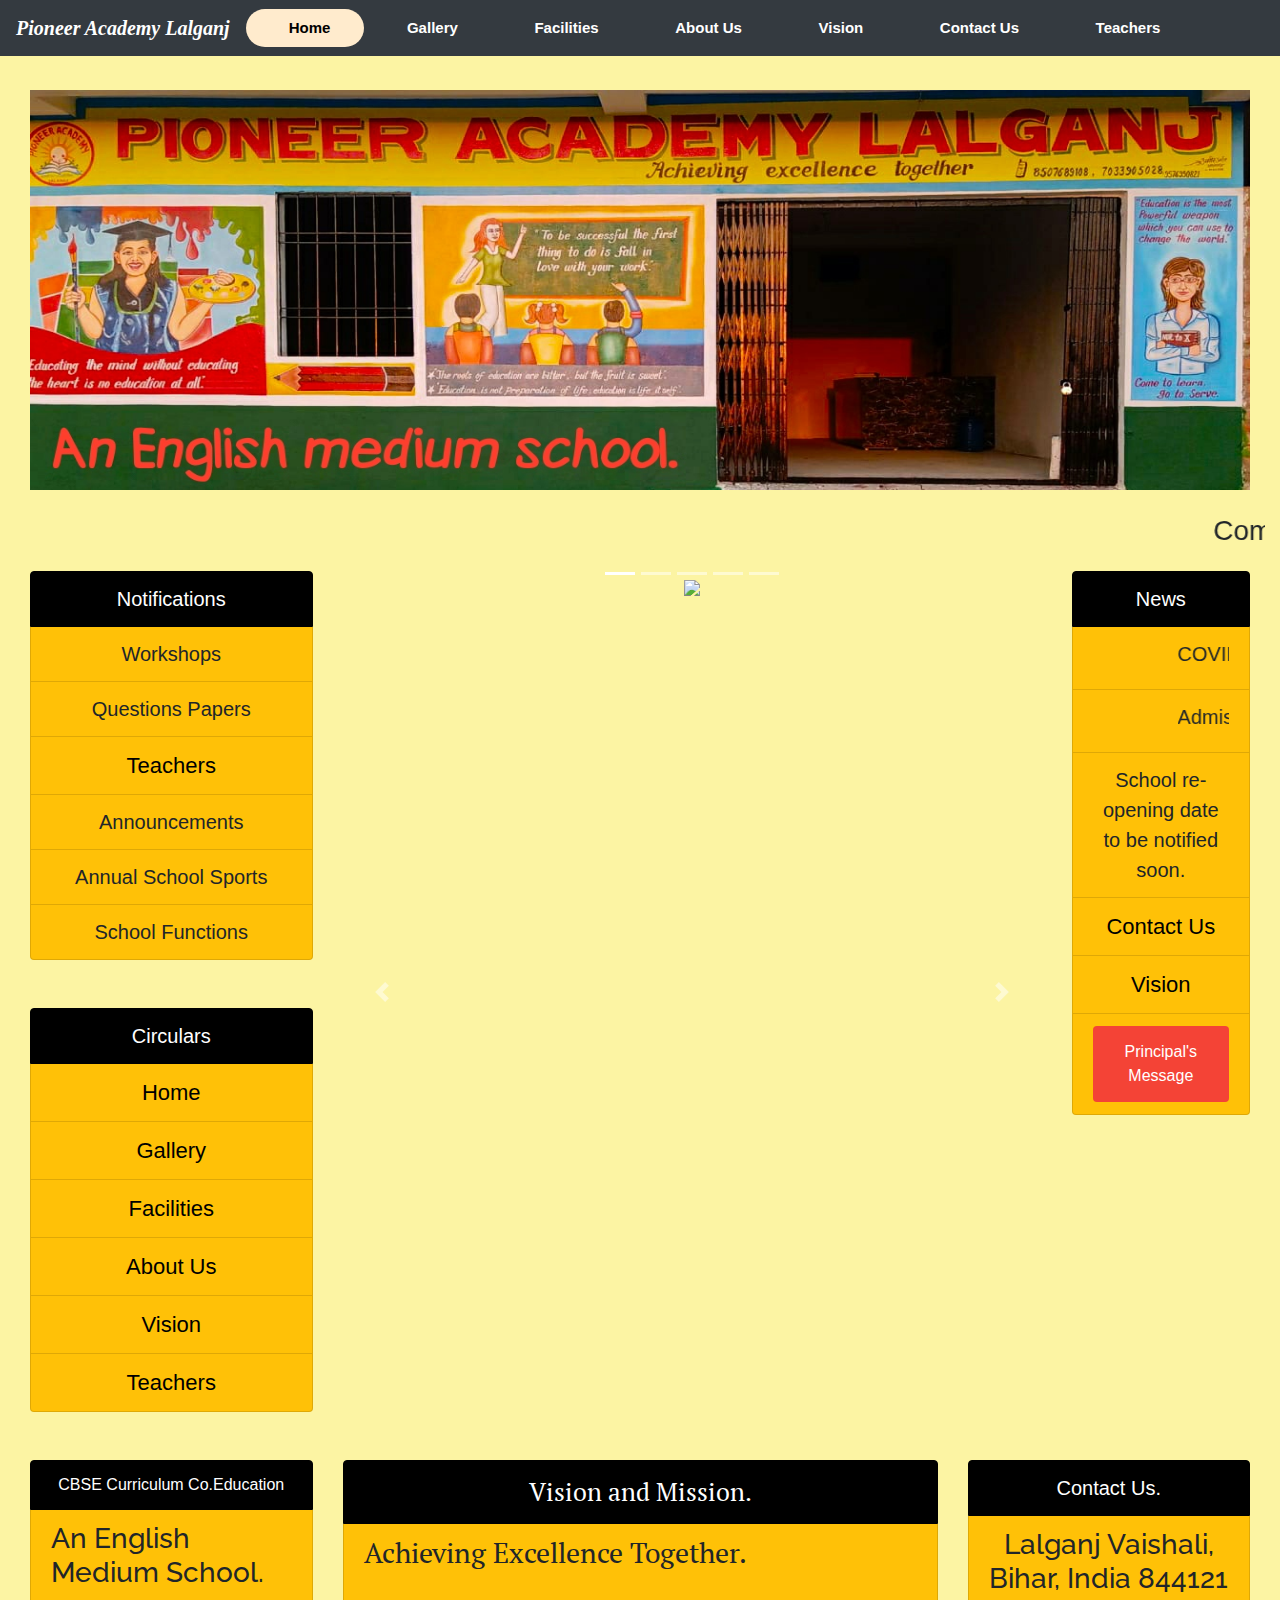
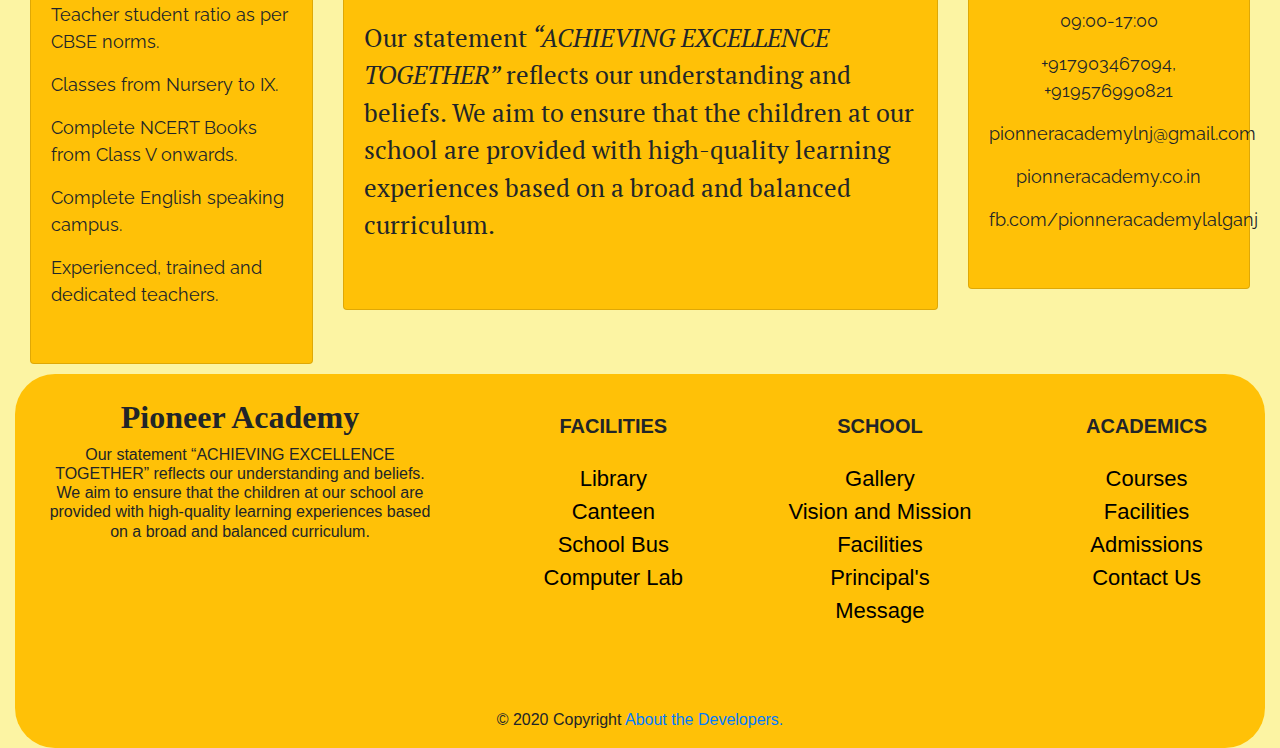
==== index.html @ 2e38af7f "finally done mategit status" ====
<!DOCTYPE html>
<html>
<head>
	<title>Pioneer Academy Lalganj</title>
	<link rel="stylesheet" href="https://stackpath.bootstrapcdn.com/bootstrap/4.4.1/css/bootstrap.min.css" integrity="sha384-Vkoo8x4CGsO3+Hhxv8T/Q5PaXtkKtu6ug5TOeNV6gBiFeWPGFN9MuhOf23Q9Ifjh" crossorigin="anonymous">
	<link rel="stylesheet" type="text/css" href="homepage.css">
	<link href="https://fonts.googleapis.com/css?family=Lato&display=swap" rel="stylesheet">
	<link href="https://fonts.googleapis.com/css?family=PT+Serif&display=swap" rel="stylesheet">
  <link href="https://fonts.googleapis.com/css?family=Raleway&display=swap" rel="stylesheet">
  <script src="https://kit.fontawesome.com/04f772e382.js" crossorigin="anonymous"></script>
    
</head>
<body>
	<nav class="navbar navbar-expand-lg navbar-light bg-dark" style="position: fixed;width: 100%; z-index: 100;">
  <a class="navbar-brand" href="#">Pioneer Academy Lalganj</a>
  <button class="navbar-toggler" type="button" data-toggle="collapse" data-target="#navbarSupportedContent" aria-controls="navbarSupportedContent" aria-expanded="false" aria-label="Toggle navigation">
    <span class="navbar-toggler-icon"></span>
  </button>

  <div class="collapse navbar-collapse" id="navbarSupportedContent">
    <ul class="navbar-nav mr-auto">
      <li class="nav-item active">
        <a class="nav-link" href="index.html">Home <span class="sr-only">(current)</span></a>
      </li>
      <li class="nav-item">
        <a class="nav-link" href="gallery.html">Gallery</a>
      </li>
       <li class="nav-item">
        <a class="nav-link" href="facilities.html">Facilities</a>
      </li>
      <li class="nav-item">
        <a class="nav-link" href="courses.html">About Us</a>
      </li>
      <li class="nav-item">
        <a class="nav-link" href="vision.html">Vision</a>
      </li>
      <li class="nav-item">
        <a class="nav-link" href="contact.html">Contact Us</a>
      </li>
        <li class="nav-item">
        <a class="nav-link" href="teachers.html">Teachers</a>
      </li>
      </div>
     
    </ul>
   
  </div>
</nav>



<!-- content -->
	<div class="container-fluid">
        <div  class="container-fluid">
            <img id="he" src="school2.jpg">  
        </div>
       <br> <h3><marquee>Complete NCERT books from class V onwards.</marquee></h3>
        <div class="container-fluid">
          <div class="row mt-3">
            <div class="col-lg-3  b">
              <!-- <div class="col-lg-12"> -->
                <!-- <span class="h">Notifications</span>  <br>                              -->
                <ul class="list-group">
                  <li class="list-group-item active "><i class="far fa-sticky-note"></i>  Notifications</li>
                  <li class="list-group-item bg-warning">Workshops</li>
                  <li class="list-group-item bg-warning">Questions Papers</li>
                  <li class="list-group-item bg-warning"><a href="teachers.html">Teachers </a></li>
                  <li class="list-group-item bg-warning">Announcements</li>
                  <li class="list-group-item bg-warning">Annual School Sports</li>
                  <li class="list-group-item bg-warning">School Functions</li>
                </ul> 
                <ul class="list-group mt-5 ls">
                  <li class="list-group-item active"><i class="far fa-bookmark"></i> Circulars</li>
                  <li class="list-group-item bg-warning"><a  href ="homepage.html">Home</a> </li>
                  <li class="list-group-item bg-warning"><a href ="gallery.html">Gallery</a> </li>
                  <li class="list-group-item bg-warning"><a href ="facilities.html">Facilities</a> </li>
                  <li class="list-group-item bg-warning"><a href ="aboutus.html">About Us</a> </li>
                  <li class="list-group-item bg-warning"><a href ="vision.html">Vision</a> </li>
                  <li class="list-group-item bg-warning"><a href ="teachers.html">Teachers</a> </li>

                  <!-- <li class="list-group-item"><a href ="#"><Shyam/a> </li> -->
                </ul> 
             <!-- </div> -->
  
            </div>
            <div class="col-lg-7 col-lg-offset-3  b">
              <!-- <div class="col-lg-12"> -->
              <!-- <span class="h">Main </span>  <br> -->
            
<div id="demo" class="carousel slide" data-ride="carousel">

  <!-- Indicators -->
  <ul class="carousel-indicators">
    <li data-target="#demo" data-slide-to="0" class="active"></li>
    <li data-target="#demo" data-slide-to="1"></li>
    <li data-target="#demo" data-slide-to="2"></li>
    <li data-target="#demo" data-slide-to="3"></li>
    <li data-target="#demo" data-slide-to="4"></li>
  </ul>
  
  <!-- The slideshow -->
  <div class="carousel-inner">
    <div class="carousel-item active">
      <img src="https://images.unsplash.com/photo-1495727034151-8fdc73e332a8?ixlib=rb-1.2.1&ixid=eyJhcHBfaWQiOjEyMDd9&auto=format&fit=crop&w=500&q=60" height="500">
    </div>
    <div class="carousel-item">
      <img src="https://images.unsplash.com/photo-1524069290683-0457abfe42c3?ixlib=rb-1.2.1&ixid=eyJhcHBfaWQiOjEyMDd9&auto=format&fit=crop&w=500&q=60"  width="1000" height="500">
    </div>
      <div class="carousel-item">
      <img src="img.jpeg"  width="auto" height="500">
    </div>
    <div class="carousel-item">
      <img src="i.jpeg"  width="650" height="500">
    </div>
    <div class="carousel-item">
      <img src="https://images.unsplash.com/photo-1522661067900-ab829854a57f?ixlib=rb-1.2.1&ixid=eyJhcHBfaWQiOjEyMDd9&auto=format&fit=crop&w=500&q=60"  width="1000" height="500">
    </div>
    
    </div>
  </div>
            <!-- </div> -->
  <!-- Left and right controls -->
  <a class="carousel-control-prev" href="#demo" data-slide="prev">
    <span class="carousel-control-prev-icon"></span>
  </a>
  <a class="carousel-control-next" href="#demo" data-slide="next">
    <span class="carousel-control-next-icon"></span>
  </a>
</div>
            <!-- </div> -->
            <!-- </div>
        </div> -->


        
            <div class="col-lg-2 b">
              <ul class="list-group">
                <li class="list-group-item active"><i class="far fa-newspaper"></i>
                   News</li>
                <li class="list-group-item bg-warning"><marquee>COVID-19 situation worsens in the state.</marquee></li>
                <li class="list-group-item bg-warning"><marquee>Admissions Open. </marquee></li>
                <li class="list-group-item bg-warning">School re-opening date to be notified soon.</li>
                <li class="list-group-item bg-warning"><a href="contact.html">Contact Us</a></li>
                <li class="list-group-item bg-warning"><a href="vision.html">Vision</a></li>
                <li class="list-group-item bg-warning"><a href="principal.html"><button class="btn danger">Principal's Message</button></a></li>

              </ul> 
              
            </div>
          </div>
          <br><br>


          <div class="row"><br>
          	<div class="col-lg-3"><li class="list-group-item active "><i class="fas fa-school"></i></i>  CBSE Curriculum Co.Education</li>
				<li class="list-group-item features bg-warning">
				    <h3 class="card-title">An English Medium School.</h3>
				    <p class="card-text">Teacher student ratio as per CBSE norms.</p>
				    <p class="card-text">Classes from Nursery to IX.</p>
				    <p class="card-text">Complete NCERT Books from Class V onwards.</p>
				    <p class="card-text">Complete English speaking campus.</p>
				    <p class="card-text">Experienced, trained and dedicated teachers.</p><br>

				</li></div>
          	<div class="col-lg-6 vision" >
          		<ul class="list-group">
                <li class="list-group-item active"><i class="fas fa-bullseye"></i>  Vision and Mission.</li>
				<li class="list-group-item bg-warning">
				    <h3 class="card-title">Achieving Excellence Together.</h3><br>
				    <p class="card-text">Our statement<i> “ACHIEVING EXCELLENCE TOGETHER” </i> reflects our understanding and beliefs. We aim to ensure that the children at our school are provided with high-quality learning experiences based on a broad and balanced curriculum.</p><br>
				</li>
          	</div>
          	<div class="col-lg-3 contact">
              <!-- <li class="list-group-item features bg-warning">Contact Us</li> -->
          		<ul class="list-group">  
          <!-- <p class="card-text"><h3></h3></p> -->
          
				 <!-- <p class="card-text"></p>  
                 <p class="card-text"> </p>
                 <p class="card-text"> </p>
                 <p class="card-text"></p>
                 <p class="card-text"> </p>
                 <p class="card-text">  </p>
                  <br></div> -->
                  <li class="list-group-item active "><i class="far fa-address-card"></i>  Contact Us.</li>
				<li class="list-group-item features bg-warning">
				    <h3 class="card-title">Lalganj Vaishali, Bihar, India 844121</h3>
				    <p class="card-text">09:00-17:00 </p>
				    <p class="card-text">+917903467094, +919576990821</p>
				    <p class="card-text"> pionneracademylnj@gmail.com </p>
				    <p class="card-text">pionneracademy.co.in </p>
				    <p class="card-text">fb.com/pionneracademylalganj</p><br>

				</li>
                
          </div>
         

               

          
<!-- Footer -->


<br><br><br>
          <footer style="margin-top: 10px;" class="page-footer font-small stylish-color-dark pt-4 bg-warning">
          
            <!-- Footer Links -->
            <!-- <div class="jumbotron text-center text-md-left bg-warning"> -->
          
              <!-- Grid row -->
              <div class="row ">
          
                <!-- Grid column -->
                <div class="col-md-4 sm-6 mx-auto">
          
                  <!-- Content -->
                  <h5 style="font-family: cursive; text-align: center; font-weight: bold; font-size: 32px;">Pioneer Academy</h5>
                  <h6 id="yes">Our statement “ACHIEVING EXCELLENCE TOGETHER” reflects our understanding and beliefs. We aim to ensure that the children at our school are provided with high-quality learning experiences based on a broad and balanced curriculum.</h6>
          
                </div>
                <!-- Grid column -->
          
                <hr class="clearfix w-100 d-md-none">
          
                <!-- Grid column -->
                <div class="col-md-2 mx-auto">
          
                  <!-- Links -->
                  <h5 class="font-weight-bold text-uppercase sm-3 mt-3 mb-4">Facilities</h5>
          
                  <ul class="list-unstyled white">
                    <li>
                      <a href="facilities.html">Library</a>
                    </li>
                    <li>
                      <a href="facilities.html">Canteen</a>
                    </li>
                    <li>
                      <a href="facilities.html">School Bus</a>
                    </li>
                    <li>
                      <a href="facilities.html">Computer Lab</a>
                    </li>
                  </ul>
          
                </div>
                <!-- Grid column -->
          
                <hr class="clearfix w-100 d-md-none">
          
                <!-- Grid column -->
                <div class="col-md-2 mx-auto">
          
                  <!-- Links -->
                  <h5 class="font-weight-bold text-uppercase sm-3 mt-3 mb-4">School</h5>
          
                  <ul class="list-unstyled white">
                    <li>
                      <a href="gallery.html">Gallery</a>
                    </li>
                    <li>
                      <a href="vision.html">Vision and Mission</a>
                    </li>
                    <li>
                      <a href="facilities.html">Facilities</a>
                    </li>
                    <li>
                      <a href="principal.html">Principal's Message</a>
                    </li>
                  </ul>
          
                </div>
                <!-- Grid column -->
          
                <hr class="clearfix w-100 d-md-none">
          
                <!-- Grid column -->
                <div class="col-md-2 mx-auto">
          
                  <!-- Links -->
                  <h5 class="font-weight-bold text-uppercase sm-3 mt-3 mb-4">Academics</h5>
          
                  <ul class="list-unstyled white">
                    <li>
                      <a href="courses.html">Courses</a>
                    </li>
                    <li>
                      <a href="facilities.html">Facilities</a>
                    </li>
                    <li>
                      <a href="courses.html">Admissions</a>
                    </li>
                    <li>
                      <!-- <a href="#!"></a> -->
                      <li >
                        <a  href="contact.html">Contact Us</a>
                      </li>
                    </li>
                  </ul>
          
                </div>
                <!-- Grid column -->
          
              </div>
              <!-- Grid row -->
          
            <!-- </div> -->
           
            <ul class="list-unstyled list-inline text-center">
              <li class="list-inline-item">
                <a class="btn-floating btn-fb mx-1">
                  <i class="fab fa-facebook-f"> </i>
                </a>
              </li>
              <li class="list-inline-item">
                <a class="btn-floating btn-tw mx-1">
                  <i class="fab fa-twitter"> </i>
                </a>
              </li>
              <li class="list-inline-item">
                <a class="btn-floating btn-gplus mx-1">
                  <i class="fab fa-google-plus-g"> </i>
                </a>
              </li>
              <li class="list-inline-item">
                <a class="btn-floating btn-li mx-1">
                  <i class="fab fa-linkedin-in"> </i>
                </a>
              </li>
              <li class="list-inline-item">
                <a class="btn-floating btn-dribbble mx-1">
                  <i class="fab fa-dribbble"> </i>
                </a>
              </li>
            </ul>
            <div class="footer-copyright text-center py-3">© 2020 Copyright <a href="aboutus.html">About the Developers.</a>
            </div>
          </footer>




          <script src="https://code.jquery.com/jquery-2.1.4.js"></script>
          <script src="https://stackpath.bootstrapcdn.com/bootstrap/4.4.1/js/bootstrap.min.js"></script>


</body>
</html>
---- homepage.css ----
body{
	background-color: #fcf4a3;
	
}
#he{
	margin-top: 10vh;
	width: 100%;
	height: 400px;
	/* padding-top: 35px; */
	/* padding-bottom: 35px; */
	/* border-radius: 4s5px; */

}


li a{
	text-decoration-color: red;
	font-size: 22px;
	text-indent: 27px;
}

footer{
	border-radius: 40px;
	text-align: center;
	/* color: white; */
}

.btn {
  border: none; /* Remove borders */
  color: white; /* Add a text color */
  padding: 14px 28px; /* Add some padding */
  cursor: pointer; /* Add a pointer cursor on mouse-over */
}

.danger {background-color:  #f44336;} /* Green */
.danger:hover {background-color: #da190b;}

.b{
	text-align: center;
	text-decoration-color: red;
	font-size: 20px;
}
.vision{
	font-size: 25px;
	font-family: 'PT Serif', serif;
	/* margin-top: -20pc; */
}
.contact{
	/* border: 4px solid green; */
	font-size: 20px;
	text-align: center;
}
.features{
	font-size: 18px;
	font-family: 'Raleway', sans-serif;
}

.list-group-item.active {
    z-index: 2;
    color: #fff;
    background-color: black;
	border-color: black;
	text-align: center;
}
.navbar-expand-lg .navbar-nav .nav-link {
    padding-right: .5rem;
	padding-left: 2rem;
	font-weight: bold;
	font-size: 1px;
}
/* .jumbotron{
	margin-top: 20px;
} */

.navbar-expand-lg .navbar-nav .nav-link {
    padding-right: 2.1rem;
    padding-left: 1rem;
    font-weight: bold;
    font-size: 15px;
	color: white;
	border-radius: 20px;
}
.navbar-light .navbar-nav .active > .nav-link, .navbar-light .navbar-nav .nav-link.active, .navbar-light .navbar-nav .nav-link.show, .navbar-light .navbar-nav .show > .nav-link {
	/* color: rgba(0,0,0,.9);
	c */
	color: black;
	background-color: blanchedalmond;
}
.navbar-light .navbar-brand:focus, .navbar-light .navbar-brand:hover {
	/* color: rgba(0,0,0,.9); */
	color: blueviolet;
}
.navbar-light .navbar-brand {

	/* color: rgba(0,0,0,.9); */
	color: white;
	font-weight: bold;
	font-style: italic;
	font-family: cursive;

}
a:hover {
    color: white;
    text-decoration: none;
}
li a {
    text-decoration-color: red;
    font-size: 22px;
    text-indent: 27px;
    color: black;
}
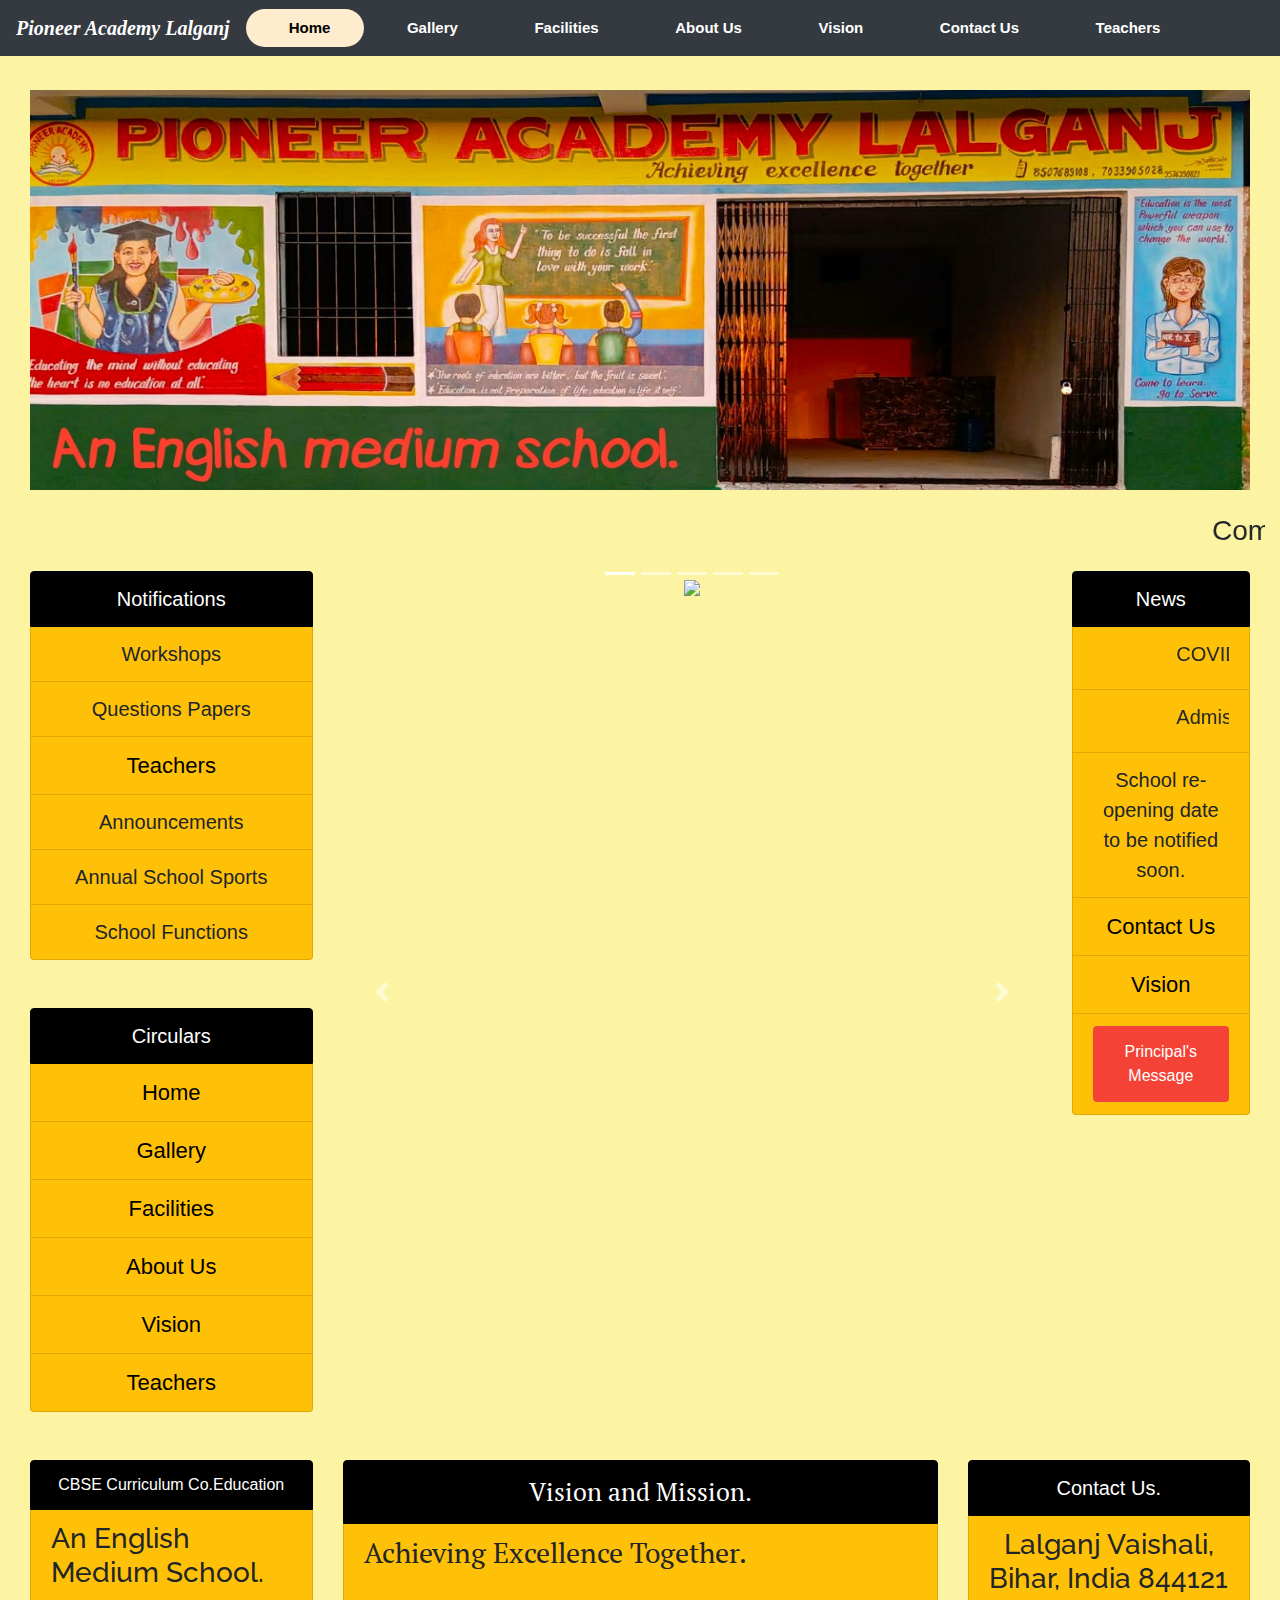
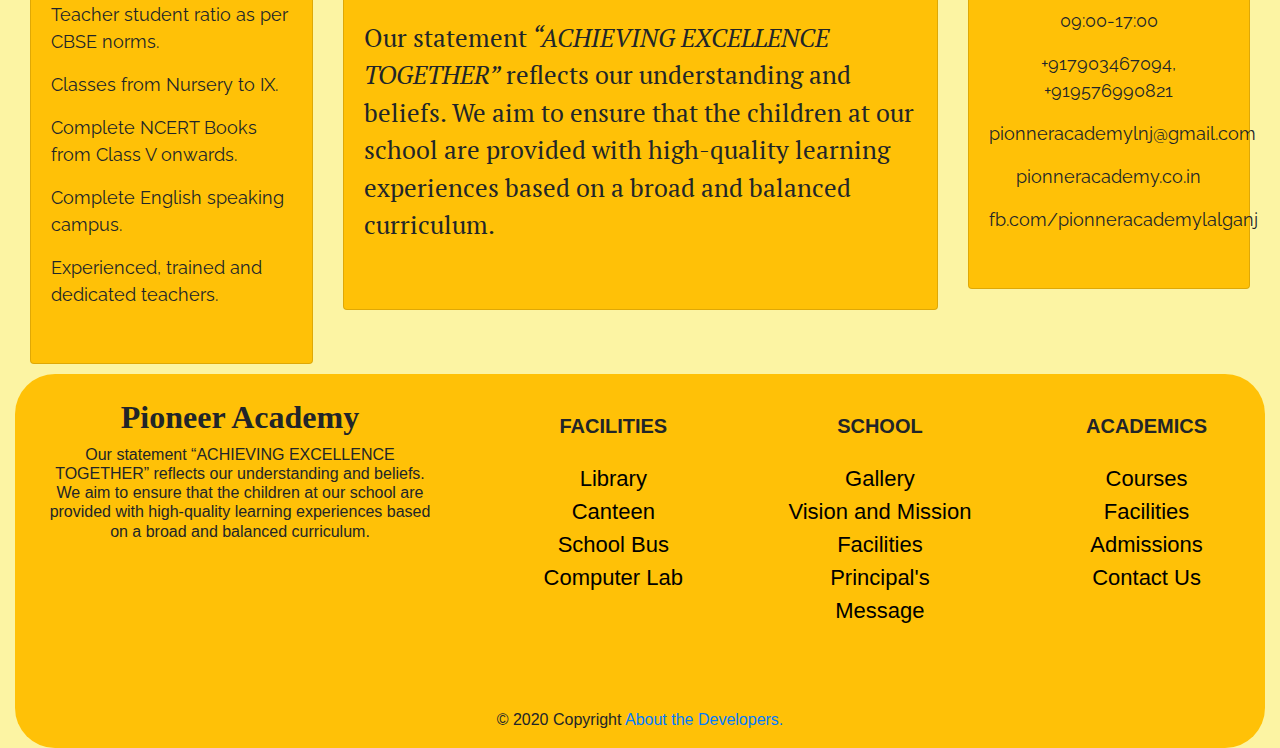
==== commit 4a4d7952: "Update index.html" ====
--- a/index.html
+++ b/index.html
@@ -12,7 +12,7 @@
 </head>
 <body>
 	<nav class="navbar navbar-expand-lg navbar-light bg-dark" style="position: fixed;width: 100%; z-index: 100;">
-  <a class="navbar-brand" href="#">Pioneer Academy Lalganj</a>
+  <a class="navbar-brand" href="index.html">Pioneer Academy Lalganj</a>
   <button class="navbar-toggler" type="button" data-toggle="collapse" data-target="#navbarSupportedContent" aria-controls="navbarSupportedContent" aria-expanded="false" aria-label="Toggle navigation">
     <span class="navbar-toggler-icon"></span>
   </button>
@@ -346,4 +346,4 @@
 
 
 </body>
-</html>+</html>
